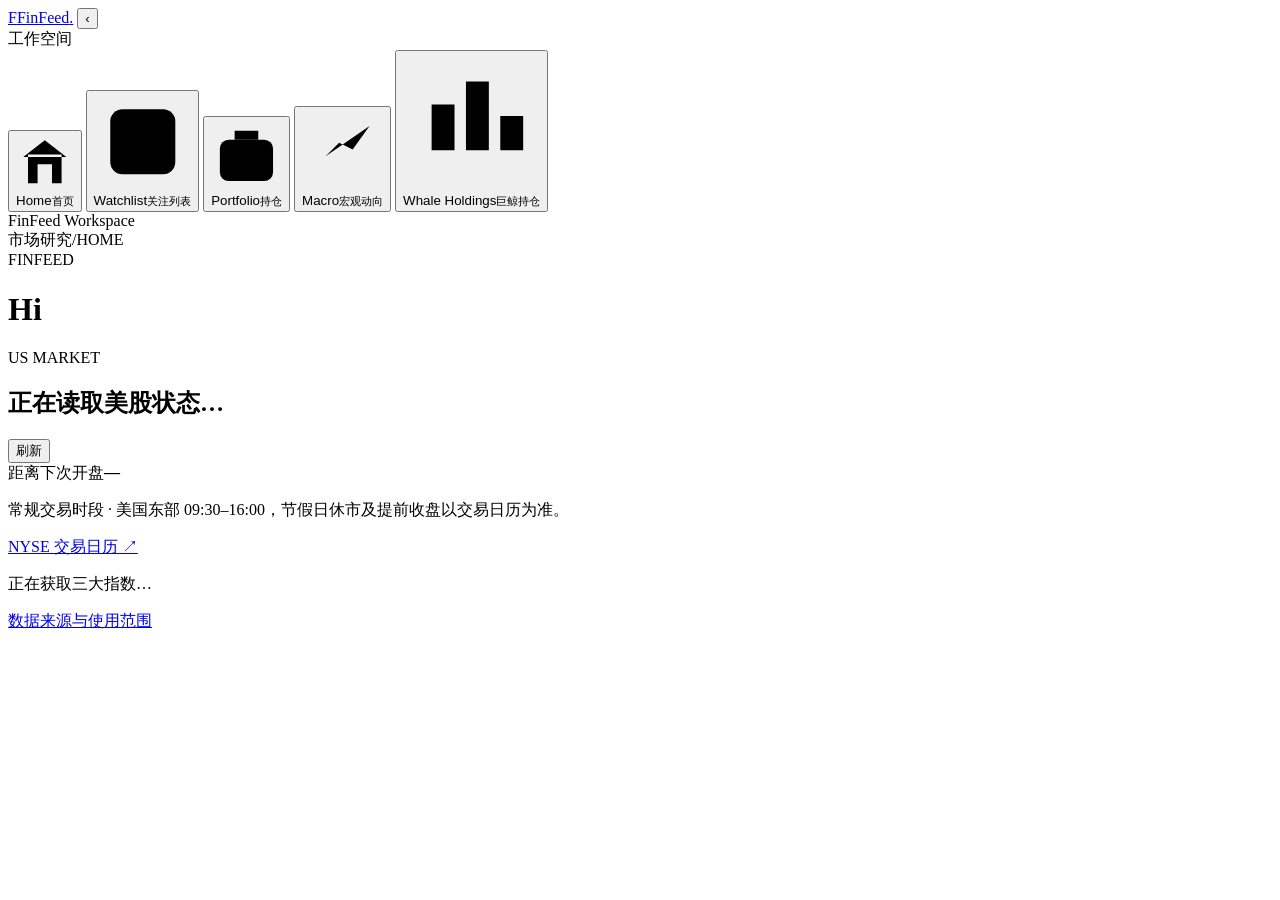
==== dashboard/public/index.html @ fd3ddf66 "Polish whale mode and search transitions and neutralize initial focus" ====
<!doctype html>
<html lang="zh-CN">
<head>
  <meta charset="utf-8"><meta name="viewport" content="width=device-width,initial-scale=1">
  <meta name="description" content="FinFeed 私人关注列表与持仓：行情、季度财务、成本、市值和未实现盈亏。">
  <title>FinFeed · 市场研究</title>
  <link rel="icon" type="image/svg+xml" href="data:image/svg+xml,%3Csvg xmlns='http://www.w3.org/2000/svg' viewBox='0 0 32 32'%3E%3Crect width='32' height='32' rx='7' fill='%23f47729'/%3E%3Cpath d='M8 24V8h17M8 15h13' stroke='%23ffffff' stroke-width='4' fill='none'/%3E%3C/svg%3E">
  <link rel="stylesheet" href="/style.css"><script src="/motion.js" defer></script><script src="/auth-client.js" defer></script><script src="/cache.js" defer></script><script src="/positions.js" defer></script><script src="/macro.js" defer></script><script src="/home.js" defer></script><script src="/whale-analysis.js" defer></script><script src="/whales.js" defer></script><script src="/dropdowns.js" defer></script><script src="/app.js" defer></script>
</head>
<body class="dashboard-page">
  <aside class="sidebar">
    <a class="brand" href="/" aria-label="FinFeed 首页"><span class="brand-icon">F</span><span class="brand-name">FinFeed<span class="brand-dot">.</span></span></a>
    <button id="sidebar-toggle" aria-label="折叠侧栏" aria-expanded="true">‹</button>
    <div id="sidebar-resize" role="separator" aria-label="调整侧栏宽度" aria-orientation="vertical" aria-valuemin="154" aria-valuemax="320" aria-valuenow="184" tabindex="0"></div>
    <div class="nav-caption">工作空间</div>
    <nav class="surface-tabs" aria-label="研究视图">
      <button aria-label="Home 首页" data-surface="home" aria-pressed="true"><svg viewBox="0 0 24 24" aria-hidden="true"><path d="M3 10l9-7 9 7M5 9v12h14V9M9 21v-8h6v8"/></svg><span>Home<small>首页</small></span></button>
      <button aria-label="Watchlist 关注列表" data-surface="watchlist" aria-pressed="false"><svg viewBox="0 0 24 24" aria-hidden="true"><rect x="4" y="4" width="16" height="16" rx="3"/><path d="M8 9h8M8 13h8M8 17h4"/></svg><span>Watchlist<small>关注列表</small></span></button>
      <button aria-label="Portfolio 持仓" data-surface="portfolio" aria-pressed="false"><svg viewBox="0 0 24 24" aria-hidden="true"><rect x="3" y="7" width="18" height="14" rx="3"/><path d="M8 7V4h8v3M3 12h18M10 12v3h4v-3"/></svg><span>Portfolio<small>持仓</small></span></button>
      <button aria-label="Macro 宏观动向" data-surface="macro" aria-pressed="false"><svg viewBox="0 0 24 24" aria-hidden="true"><path d="M4 19V5M4 19h16M7 14l4-4 4 2 5-7"/></svg><span>Macro<small>宏观动向</small></span></button>
      <button aria-label="Whale Holdings 巨鲸持仓" data-surface="whales" aria-pressed="false"><svg viewBox="0 0 24 24" aria-hidden="true"><path d="M3 17h18M5 17V9h4v8M11 17V5h4v12M17 17v-6h4v6"/></svg><span>Whale Holdings<small>巨鲸持仓</small></span></button>
    </nav>
    <div class="sidebar-bottom"><span class="workspace-mark" aria-hidden="true"></span><span>FinFeed Workspace</span></div>
  </aside>
  <main class="workspace">
    <header class="workspace-topbar"><span class="workspace-label">市场研究<span class="topbar-slash">/</span><span id="page-eyebrow">HOME</span></span><button id="account-button" class="secondary" hidden>我的账户</button></header>
    <div class="workspace-content">
    <p id="startup-status" class="macro-note" role="status" hidden></p>
    <div class="title-row"><div><div class="section-kicker">FINFEED</div><h1 id="page-title">Hi</h1></div><div id="whale-category-control" class="whale-category-control" hidden><label class="sr-only" for="whale-category-select">机构分类</label><select id="whale-category-select" aria-label="机构分类"><option value="all">全部机构（16）</option><option value="quality">长期价值投资（7）</option><option value="tech">科技与成长投资（9）</option></select></div><div class="title-actions" hidden><button id="method-button" class="secondary">指标口径</button><button id="refresh" class="primary">刷新数据</button></div></div>
    <div class="account-browser" hidden><label for="view-account">查看账户</label><select id="view-account" aria-label="查看账户"></select></div>
    <section id="home-surface" aria-label="首页">
      <article class="home-market-card"><div class="macro-card-heading"><div><span class="eyebrow">US MARKET</span><h2 id="home-market-status">正在读取美股状态…</h2></div><button id="home-refresh" class="secondary">刷新</button></div><span id="home-countdown-label" class="home-countdown-label">距离下次开盘</span><strong id="home-countdown" class="home-countdown">—</strong><p id="home-session-time" class="macro-note"></p><p class="macro-note">常规交易时段 · 美国东部 09:30–16:00，节假日休市及提前收盘以交易日历为准。</p><a class="home-source" href="https://www.nyse.com/trade/hours-calendars" target="_blank" rel="noreferrer">NYSE 交易日历 ↗</a></article>
      <div id="home-indices" class="home-indices" aria-live="polite"><p class="macro-note">正在获取三大指数…</p></div><p id="home-update-status" class="macro-retrieved"></p>
    </section>
    <section id="watchlist-surface" hidden aria-label="关注列表视图">
    <div class="control-row"><form id="add-form"><label class="sr-only" for="ticker-input">添加 ticker</label><input id="ticker-input" autocomplete="off" spellcheck="false" placeholder="添加 Ticker，如 AAPL / VOO" maxlength="150"><button type="submit" class="secondary">添加</button></form><span id="count" class="count"></span></div>
    <div class="order-toolbar"><button id="order-button" class="secondary">手动排序</button><div class="views" aria-label="指标视图"><button data-view="all" aria-pressed="true">全部指标</button><button data-view="market" aria-pressed="false">行情与估值</button><button data-view="financial" aria-pressed="false">季度财务</button></div></div>
    <span id="load-status" hidden></span>
    <div id="feedback" role="alert" hidden></div>
    <div class="table-shell" tabindex="0" aria-label="关注列表指标表，可横向滚动"><table id="watchlist"><thead id="table-head"></thead><tbody id="table-body"></tbody></table></div>

    </section>
    <section id="portfolio-surface" hidden aria-label="持仓视图">
      <div class="holdings-toolbar"><span id="holdings-count" class="count">0 项持仓</span><button id="add-position" class="primary">添加持仓</button></div>
      <div id="holdings-summary" class="holdings-summary"></div>
      <div class="data-strip"><span id="holdings-status" role="status" aria-live="polite"></span><span>每 60 秒更新行情 · 持仓记录存私人数据库</span></div>
      <div class="table-shell holdings-table" tabindex="0" aria-label="持仓表，可横向滚动"><table><thead><tr><th class="sticky">Ticker / Name</th><th>数量</th><th>平均成本</th><th>成本总额</th><th>最近价</th><th>市值</th><th>未实现盈亏</th><th>收益率</th><th>同币种仓位占比</th><th>报价日期</th><th>操作</th></tr></thead><tbody id="holdings-body"></tbody></table></div>
      <div class="table-footer"><span>收益率 = 未实现盈亏 ÷ 成本；平均成本可直接填券商显示的数值。</span><span>仅计算持仓价格盈亏，不含现金、已实现盈亏、股息和汇率收益。</span></div>
    </section>
    <section id="macro-surface" hidden aria-label="宏观动向视图">
      <div class="macro-toolbar"><p>美国宏观经济 · 发布数据与市场走势</p><button id="macro-refresh" class="secondary">刷新</button></div>
      <div id="macro-grid" class="macro-grid" aria-live="polite"></div>
      <article id="macro-fed" class="macro-card macro-fed" aria-live="polite"></article>
      <p class="macro-footnote">时间同时显示北京时间与美国东部时间；官方发布日程可能调整。</p>
    </section>
    <section id="whales-surface" hidden aria-label="巨鲸持仓视图">
      <div class="whales-intro"><p>机构观察 · 公开披露</p><span class="count">16 家机构</span><button id="whales-refresh" class="secondary">检查更新</button></div>
      <div id="whales-list">
        <div class="whale-analysis-tabs" role="group" aria-label="机构持仓分析方式"><button class="secondary" data-whale-mode="funds" aria-pressed="true">机构列表</button><button class="secondary" data-whale-mode="stock" aria-pressed="false">股票分析</button></div>
        <section id="whale-stock-analysis" hidden aria-labelledby="whale-stock-title">
          <h2 id="whale-stock-title">股票 · 机构持仓动向</h2>
          <label for="whale-stock-search">查找证券</label><input id="whale-stock-search" type="search" autocomplete="off" placeholder="公司名或 CUSIP，如 NVIDIA" aria-controls="whale-stock-results">
          <p id="whale-stock-ranking" class="whale-status" hidden></p>
          <div id="whale-stock-results" class="whale-stock-results"></div>
          <div id="whale-stock-content"></div>
        </section>
        <div class="whales-groups">
        <section class="whale-group" aria-labelledby="whale-group-quality">
          <div class="whale-group-heading"><h2 id="whale-group-quality">长期价值投资</h2><span>7 家机构</span></div>
          <div class="whales-grid">
            <article class="whale-card" id="whale-berkshire"><span class="eyebrow">BERKSHIRE HATHAWAY</span><h2>伯克希尔</h2><p class="whale-person">Warren Buffett · 巴菲特长期投资理念</p><span class="macro-badge">长期价值</span><p class="whale-description">关注企业竞争优势、长期盈利与资本配置。</p><div class="macro-sources"><a href="https://www.sec.gov/edgar/browse/?CIK=1067983&amp;owner=exclude&amp;type=13F" target="_blank" rel="noreferrer">SEC 持仓披露 ↗</a><a href="https://www.berkshirehathaway.com/reports.html" target="_blank" rel="noreferrer">官方报告 ↗</a></div><p class="whale-status" id="whale-summary-berkshire">正在检查 SEC 披露…</p><button class="secondary whale-enter" data-whale="berkshire">查看持仓与季度变化 →</button></article>
            <article class="whale-card" id="whale-pershing"><span class="eyebrow">PERSHING SQUARE</span><h2>潘兴广场</h2><p class="whale-person">Bill Ackman · 比尔·阿克曼</p><span class="macro-badge">集中持仓</span><p class="whale-description">深入研究少数核心企业，关注现金流与长期价值。</p><div class="macro-sources"><a href="https://pershingsquareholdings.com/portfolio/" target="_blank" rel="noreferrer">官方组合 ↗</a><a href="https://pershingsquareholdings.com/company-reports/letters-to-shareholders/" target="_blank" rel="noreferrer">投资者报告 ↗</a></div><p class="whale-status" id="whale-summary-pershing">正在检查 SEC 披露…</p><button class="secondary whale-enter" data-whale="pershing">查看持仓与季度变化 →</button></article>
            <article class="whale-card" id="whale-dorsey"><span class="eyebrow">DORSEY ASSET MANAGEMENT</span><h2>多西资产管理</h2><p class="whale-person">Pat Dorsey · 帕特·多西</p><span class="macro-badge">护城河与长期成长</span><p class="whale-description">关注具备竞争优势、再投资空间与优秀资本配置能力的企业。</p><div class="macro-sources"><a href="https://www.sec.gov/edgar/browse/?CIK=1671657&amp;owner=exclude&amp;type=13F" target="_blank" rel="noreferrer">SEC 持仓披露 ↗</a><a href="https://dorseyasset.com/" target="_blank" rel="noreferrer">机构官网 ↗</a></div><p class="whale-status" id="whale-summary-dorsey">正在检查 SEC 披露…</p><button class="secondary whale-enter" data-whale="dorsey">查看持仓与季度变化 →</button></article>
            <article class="whale-card" id="whale-altarock"><span class="eyebrow">ALTAROCK PARTNERS</span><h2>阿尔塔洛克资本</h2><p class="whale-person">Mark Massey · 马克·马西</p><span class="macro-badge">集中持仓与长期复利</span><p class="whale-description">关注持续竞争优势、长期增长与合理估值，集中持有核心企业。</p><div class="macro-sources"><a href="https://www.sec.gov/edgar/browse/?CIK=1631014&amp;owner=exclude&amp;type=13F" target="_blank" rel="noreferrer">SEC 持仓披露 ↗</a><a href="https://www.altarockpartners.com/" target="_blank" rel="noreferrer">机构官网 ↗</a></div><p class="whale-status" id="whale-summary-altarock">正在检查 SEC 披露…</p><button class="secondary whale-enter" data-whale="altarock">查看持仓与季度变化 →</button></article>
            <article class="whale-card" id="whale-broadrun"><span class="eyebrow">BROAD RUN INVESTMENT MANAGEMENT</span><h2>布罗德朗投资管理</h2><p class="whale-person">Brian Macauley 等投资团队</p><span class="macro-badge">优质企业与长期成长</span><p class="whale-description">关注长期增长前景被低估的优质企业；此处为机构整体 13F 披露。</p><div class="macro-sources"><a href="https://www.sec.gov/edgar/browse/?CIK=1568621&amp;owner=exclude&amp;type=13F" target="_blank" rel="noreferrer">SEC 持仓披露 ↗</a><a href="https://broadrunllc.com/" target="_blank" rel="noreferrer">机构官网 ↗</a></div><p class="whale-status" id="whale-summary-broadrun">正在检查 SEC 披露…</p><button class="secondary whale-enter" data-whale="broadrun">查看持仓与季度变化 →</button></article>
            <article class="whale-card" id="whale-tiger"><span class="eyebrow">TIGER GLOBAL</span><h2>老虎环球基金</h2><p class="whale-person">Chase Coleman · 蔡斯·科尔曼</p><span class="macro-badge">全球成长</span><p class="whale-description">关注全球成长企业；13F 不展示其空头和完整对冲策略。</p><div class="macro-sources"><a href="https://www.sec.gov/edgar/browse/?CIK=1167483&amp;owner=exclude&amp;type=13F" target="_blank" rel="noreferrer">SEC 持仓披露 ↗</a><a href="https://www.tigerglobal.com/" target="_blank" rel="noreferrer">机构官网 ↗</a></div><p class="whale-status" id="whale-summary-tiger">正在检查 SEC 披露…</p><button class="secondary whale-enter" data-whale="tiger">查看持仓与季度变化 →</button></article>
            <article class="whale-card" id="whale-appaloosa"><span class="eyebrow">APPALOOSA</span><h2>阿帕卢萨管理</h2><p class="whale-person">David Tepper · 大卫·泰珀</p><span class="macro-badge">逆向与困境投资</span><p class="whale-description">关注悲观定价中的机会，以及持续加仓和减仓的方向。</p><div class="macro-sources"><a href="https://www.sec.gov/edgar/browse/?CIK=1656456&amp;owner=exclude&amp;type=13F" target="_blank" rel="noreferrer">SEC 持仓披露 ↗</a></div><p class="whale-status" id="whale-summary-appaloosa">正在检查 SEC 披露…</p><button class="secondary whale-enter" data-whale="appaloosa">查看持仓与季度变化 →</button></article>
          </div>
        </section>
        <section class="whale-group" aria-labelledby="whale-group-tech">
          <div class="whale-group-heading"><h2 id="whale-group-tech">科技与成长投资</h2><span>9 家机构</span></div>
          <div class="whales-grid">
            <article class="whale-card" id="whale-ark"><span class="eyebrow">ARK INVEST</span><h2>方舟投资</h2><p class="whale-person">Cathie Wood · 凯茜·伍德</p><span class="macro-badge">创新与成长</span><p class="whale-description">关注主动管理 ETF 的创新主题配置与每日持仓变化。</p><div class="macro-sources"><a href="https://www.ark-funds.com/funds/arkk" target="_blank" rel="noreferrer">官方基金与持仓 ↗</a><a href="https://www.ark-funds.com/ark-trade-notifications" target="_blank" rel="noreferrer">官方交易通知 ↗</a></div><p class="whale-status" id="whale-summary-ark">正在检查 SEC 披露…</p><button class="secondary whale-enter" data-whale="ark">查看持仓与季度变化 →</button></article>
            <article class="whale-card" id="whale-coatue"><span class="eyebrow">COATUE</span><h2>蔻图资本</h2><p class="whale-person">Philippe Laffont · 菲利普·拉丰</p><span class="macro-badge">科技与创新</span><p class="whale-description">关注科技产业变化及上市成长企业的季度配置。</p><div class="macro-sources"><a href="https://www.sec.gov/edgar/browse/?CIK=1135730&amp;owner=exclude&amp;type=13F" target="_blank" rel="noreferrer">SEC 持仓披露 ↗</a><a href="https://www.coatue.com/" target="_blank" rel="noreferrer">机构官网 ↗</a></div><p class="whale-status" id="whale-summary-coatue">正在检查 SEC 披露…</p><button class="secondary whale-enter" data-whale="coatue">查看持仓与季度变化 →</button></article>
            <article class="whale-card" id="whale-altimeter"><span class="eyebrow">ALTIMETER CAPITAL</span><h2>阿尔蒂米特资本</h2><p class="whale-person">Brad Gerstner · 布拉德·格斯特纳</p><span class="macro-badge">科技成长</span><p class="whale-description">关注科技成长企业，以及公开观点与实际持仓变化。</p><div class="macro-sources"><a href="https://www.sec.gov/edgar/browse/?CIK=1541617&amp;owner=exclude&amp;type=13F" target="_blank" rel="noreferrer">SEC 持仓披露 ↗</a><a href="https://www.altimeter.com/" target="_blank" rel="noreferrer">机构官网 ↗</a></div><p class="whale-status" id="whale-summary-altimeter">正在检查 SEC 披露…</p><button class="secondary whale-enter" data-whale="altimeter">查看持仓与季度变化 →</button></article>
            <article class="whale-card" id="whale-polar"><span class="eyebrow">POLAR CAPITAL</span><h2>北极星资本</h2><p class="whale-person">专业投资团队 · 科技策略由 Ben Rogoff 等管理</p><span class="macro-badge">专业团队与科技成长</span><p class="whale-description">关注半导体与 AI 基础设施等领域；此处为机构整体 13F 披露。</p><div class="macro-sources"><a href="https://www.sec.gov/edgar/browse/?CIK=1837309&amp;owner=exclude&amp;type=13F" target="_blank" rel="noreferrer">SEC 持仓披露 ↗</a><a href="https://www.polarcapital.co.uk/" target="_blank" rel="noreferrer">机构官网 ↗</a></div><p class="whale-status" id="whale-summary-polar">正在检查 SEC 披露…</p><button class="secondary whale-enter" data-whale="polar">查看持仓与季度变化 →</button></article>
            <article class="whale-card" id="whale-alkeon"><span class="eyebrow">ALKEON CAPITAL</span><h2>阿尔基昂资本</h2><p class="whale-person">Takis Sparaggis · 塔基斯·斯帕拉吉斯</p><span class="macro-badge">科技成长与对冲</span><p class="whale-description">关注成长股配置；股票与 Put / Call 期权分别展示，13F 不包含完整对冲组合。</p><div class="macro-sources"><a href="https://www.sec.gov/edgar/browse/?CIK=1230239&amp;owner=exclude&amp;type=13F" target="_blank" rel="noreferrer">SEC 持仓披露 ↗</a><a href="https://www.alkeoncapital.com/" target="_blank" rel="noreferrer">机构官网 ↗</a></div><p class="whale-status" id="whale-summary-alkeon">正在检查 SEC 披露…</p><button class="secondary whale-enter" data-whale="alkeon">查看持仓与季度变化 →</button></article>
            <article class="whale-card" id="whale-lightstreet"><span class="eyebrow">LIGHT STREET CAPITAL</span><h2>光街资本</h2><p class="whale-person">Glen Kacher · 格伦·卡彻</p><span class="macro-badge">科技成长</span><p class="whale-description">关注全球科技企业、半导体与软件成长；此处为机构整体 13F 披露。</p><div class="macro-sources"><a href="https://www.sec.gov/edgar/browse/?CIK=1569049&amp;owner=exclude&amp;type=13F" target="_blank" rel="noreferrer">SEC 持仓披露 ↗</a><a href="https://www.lightstreet.com/" target="_blank" rel="noreferrer">机构官网 ↗</a></div><p class="whale-status" id="whale-summary-lightstreet">正在检查 SEC 披露…</p><button class="secondary whale-enter" data-whale="lightstreet">查看持仓与季度变化 →</button></article>
            <article class="whale-card" id="whale-westfield"><span class="eyebrow">WESTFIELD CAPITAL</span><h2>韦斯特菲尔德资本</h2><p class="whale-person">Will Muggia · 威尔·穆贾</p><span class="macro-badge">合理估值的成长投资</span><p class="whale-description">关注盈利增长、估值与基本面改善；此处为机构整体 13F 披露。</p><div class="macro-sources"><a href="https://www.sec.gov/edgar/browse/?CIK=1177719&amp;owner=exclude&amp;type=13F" target="_blank" rel="noreferrer">SEC 持仓披露 ↗</a><a href="https://www.westfieldcapital.com/" target="_blank" rel="noreferrer">机构官网 ↗</a></div><p class="whale-status" id="whale-summary-westfield">正在检查 SEC 披露…</p><button class="secondary whale-enter" data-whale="westfield">查看持仓与季度变化 →</button></article>
            <article class="whale-card" id="whale-hmi"><span class="eyebrow">HMI CAPITAL</span><h2>HMI 资本</h2><p class="whale-person">投资团队 · 长期集中投资</p><span class="macro-badge">长期成长与自由现金流</span><p class="whale-description">关注软件科技、金融与消费服务，重视企业长期增长及自由现金流。</p><div class="macro-sources"><a href="https://www.sec.gov/edgar/browse/?CIK=1469026&amp;owner=exclude&amp;type=13F" target="_blank" rel="noreferrer">SEC 持仓披露 ↗</a><a href="https://www.hmicapital.com/" target="_blank" rel="noreferrer">机构官网 ↗</a></div><p class="whale-status" id="whale-summary-hmi">正在检查 SEC 披露…</p><button class="secondary whale-enter" data-whale="hmi">查看持仓与季度变化 →</button></article>
            <article class="whale-card" id="whale-atika"><span class="eyebrow">ATIKA CAPITAL</span><h2>阿提卡资本</h2><p class="whale-person">Brad Farber · 布拉德·法伯</p><span class="macro-badge">科技与医疗多空策略</span><p class="whale-description">关注科技、医疗及消费；股票与期权分别展示，13F 不包含空头及完整对冲组合。</p><div class="macro-sources"><a href="https://www.sec.gov/edgar/browse/?CIK=1599731&amp;owner=exclude&amp;type=13F" target="_blank" rel="noreferrer">SEC 持仓披露 ↗</a><a href="https://www.atikacapital.com/" target="_blank" rel="noreferrer">机构官网 ↗</a></div><p class="whale-status" id="whale-summary-atika">正在检查 SEC 披露…</p><button class="secondary whale-enter" data-whale="atika">查看持仓与季度变化 →</button></article>
          </div>
        </section>
        </div>
      </div>
      <section id="whale-detail" hidden aria-label="机构持仓详情">
        <button id="whale-back" class="secondary">← 返回机构列表</button>
        <h2 id="whale-detail-title" tabindex="-1"></h2>
        <div id="whale-detail-summary" class="whale-status" aria-live="polite"></div>
        <div class="whale-tabs" role="group" aria-label="持仓季度">
          <button class="secondary" data-whale-tab="latest" aria-pressed="true">最新季度持仓</button>
          <button class="secondary" data-whale-tab="previous" aria-pressed="false">上季度持仓</button>
          <button class="secondary" data-whale-tab="changes" aria-pressed="false">季度持仓变化</button>
        </div>
        <div id="whale-detail-content" aria-live="polite"></div>
        <p class="macro-footnote">持仓变化按证券数量计算，拆股、证券转换和申报范围调整也可能造成数量变化，不能直接等同实际买卖。13F 不披露平均买入成本。</p>
      </section>
      <p class="macro-footnote">机构季度持仓来自 SEC EDGAR 13F。ARK 此处展示管理机构的 13F 合计，并非单只 ETF 的每日持仓。13F 为季度末持仓快照，通常在季末后 45 天内披露，不代表实时完整组合或真实买入成本；ARK 主动管理 ETF 持仓按交易日披露。</p>
    </section>
    <div class="source-footer"><a href="https://ranaroussi.github.io/yfinance/" target="_blank" rel="noreferrer">数据来源与使用范围</a></div>
    </div>
  </main>
  <dialog id="position-dialog" aria-labelledby="position-title"><div class="dialog-top"><div><div class="eyebrow">POSITION RECORD</div><h2 id="position-title">添加持仓</h2></div><button class="icon-button" data-close aria-label="关闭持仓编辑">×</button></div><form id="position-form" class="position-form"><label>Ticker<input id="position-ticker" autocomplete="off" spellcheck="false" placeholder="如 NVDA" maxlength="20" required></label><label>持仓数量<input id="position-quantity" type="number" min="0" step="any" placeholder="可填写小数" required></label><label>每股 / 每单位平均成本<input id="position-cost" type="number" min="0" step="any" placeholder="按券商成本口径填写" required></label><label>成本币种<input id="position-currency" list="currency-codes" maxlength="3" value="USD" autocomplete="off" required></label><datalist id="currency-codes"><option value="USD"><option value="HKD"><option value="EUR"><option value="GBP"><option value="JPY"><option value="KRW"><option value="CAD"><option value="AUD"><option value="CHF"><option value="CNY"></datalist><p class="position-help">数量和成本保存在私人数据库。成本币种须与报价一致才能计算盈亏；不会自动换汇。买卖后可在此更新剩余数量和平均成本。</p><p id="position-error" role="alert" hidden></p><div class="position-form-actions"><button type="button" class="secondary" data-close>取消</button><button type="submit" class="primary">保存持仓</button></div></form></dialog>
  <dialog id="order-dialog" aria-labelledby="order-title"><div class="dialog-top"><div><div class="eyebrow">WATCHLIST ORDER</div><h2 id="order-title" tabindex="-1" autofocus>排列 Ticker</h2></div><button class="icon-button" data-close aria-label="关闭手动排序">×</button></div><p class="order-help">拖动标的，或用“上移 / 下移”调整顺序。顺序自动保存在私人数据库，刷新数据后保留。</p><ol id="order-list"></ol><p id="order-status" class="sr-only" role="status" aria-live="polite"></p><div class="order-footer"><button class="primary" data-close>完成</button></div></dialog>
  <dialog id="detail-dialog" aria-labelledby="detail-title"><div class="dialog-top"><div><div class="eyebrow">DATA RECORD</div><h2 id="detail-title" tabindex="-1" autofocus></h2></div><button class="icon-button" data-close aria-label="关闭详情">×</button></div><div id="detail-content"></div></dialog>
  <dialog id="method-dialog"><div class="dialog-top"><div><div class="eyebrow">METHODOLOGY</div><h2>指标口径</h2></div><button class="icon-button" data-close aria-label="关闭指标说明">×</button></div><div class="method-content">
    <p>“本季度 / Q0”指最近已披露财季；“上季度 / Q−1”指紧接着的上一财季。各公司的财年可能不同，详情中提供财季结束日期。Forward EPS 对应紧接最近披露季度的下一财季，详情提供预测期末日期。</p>
    <dl><dt>Market Cap / Last Price / 52W High / Low</dt><dd>Yahoo 的公司市值、常规交易时段最近价和 52 周高低点。ETF 不用资产规模替代市值；盘后价格不混入 Last Price。</dd>
    <dt>Diluted EPS</dt><dd>Yahoo 季度利润表的 DilutedEPS，通常是 GAAP 稀释 EPS。预测 EPS 为分析师平均预期，可能采用调整后口径，不直接与实际值作 beat/miss 比较。</dd>
    <dt>P/E / Forward P/E · 季度年化</dt><dd>P/E = 最近价格 ÷（最近已披露单季 GAAP 稀释 EPS × 4）；Forward P/E = 最近价格 ÷（紧接着的下一财季分析师 EPS 均值 × 4）。预测优先使用 Yahoo（通过 yfinance），缺失或财季不匹配时使用 Alpha Vantage；不跳过缺失季度，不自动换汇。EPS ≤ 0 时不适用。乘以 4 是简单年化，季节性会影响结果；不能视为全年盈利预测，实际和预测 EPS 也可能采用不同盈利口径。股价每分钟刷新，EPS 每日缓存。</dd>
    <dt>10 日均量与量比</dt><dd>比较日以前的 10 个完整交易日成交股数均值。量比 = 比较日完整成交量 ÷ 此前均量。盘中不把累计成交量与完整日均量比较；非交易日使用最近交易日并注明日期。日线设置 auto_adjust=False，不做股息总回报复权；拆股调整遵循 Yahoo。</dd>
    <dt>Revenue / Total Debt / Free Cash Flow</dt><dd>营收和 FCF 使用单季数；债务使用财季末存量。Total Debt 使用供应商字段，跨公司的租赁负债口径可能不同。FCF = 单季经营现金流 − 单季资本支出（支出取正数），为计算的非 GAAP 指标。</dd>
    <dt>增长率 Q0 / Q−1</dt><dd>季度同比（YoY）使用 Q0 ÷ 去年同财季 − 1，比较期须相隔 350–380 天，以兼容 52/53 周财年。季度环比（QoQ）使用：Q0 ÷ Q−1 − 1，以及 Q−1 ÷ Q−2 − 1。营收和 FCF 比较单季金额，债务比较财季末存量。比较基期为零、负值或缺失时显示原因；财季间隔必须在 65–120 天之间，避免跳过缺失财季计算。</dd><dt>持仓成本与未实现盈亏</dt><dd>成本总额 = 数量 × 平均成本；市值 = 数量 × 最近价；未实现盈亏 = 市值 − 成本总额；收益率 = 未实现盈亏 ÷ 成本总额。按币种分别汇总，不自动换汇；缺少有效报价的持仓不计入市值和盈亏，收益率仅以已估值持仓的成本为分母。仓位占比使用同币种已估值市值。</dd></dl>
    <p>行情每 60 秒刷新；估值用当次价格和每日缓存的 EPS 重新计算。季度财务与盈利预测按北京时间每日 00:00 切换更新日，在页面打开后的下一次刷新时获取；页面关闭期间不主动请求。缓存保存在私人数据库；详情分别显示行情和财务检索时间。免费源不保证实时或完整，SEC 原始报告入口用于核对。当前网络测试 SEC 接口返回 403，因此第一版财务来源明确显示为 Yahoo 聚合值。</p>
  </div></dialog>
  <dialog id="account-dialog" aria-labelledby="account-title"><div class="dialog-heading"><h2 id="account-title" tabindex="-1" autofocus>我的账户</h2><button id="account-close" class="secondary" aria-label="关闭账户窗口">关闭</button></div>
    <p>我的账户名称：<strong id="profile-name"></strong></p>
    <section id="domain-passkey" hidden><h3>新网址 Passkey</h3><p>为此网址保存 Passkey，绑定到当前账户，保留你的关注列表与持仓。</p><button id="bind-domain-passkey" class="primary">绑定此网址 Passkey</button><a id="passkey-reauth" href="/login?manual=1" hidden>重新验证账户</a></section>
    <section id="invite-controls" hidden><h3>邀请朋友</h3><button id="create-invite" class="secondary">生成邀请码</button><p id="invite-result" hidden></p><p>邀请码限用一次，7 天后过期。请复制后发送给受邀人。</p></section>
    <section id="admin-controls" hidden><hr><h3>用户</h3><span id="users-loading" class="loading-indicator" role="status" hidden>正在加载用户…</span><div id="admin-accounts"></div></section>
    <hr><h3>关注列表与持仓</h3><p>关注列表顺序、数量和平均成本保存在私人数据库，可导出备份或导入记录文件。</p>
    <button id="export-state" class="secondary">导出记录</button><button id="choose-import" class="secondary">选择导入文件</button>
    <input id="import-state" type="file" accept="application/json,.json" hidden>
    <div id="import-preview" hidden><p id="import-summary"></p><button id="confirm-import" class="primary">确认替换云端记录</button></div>
    <p id="account-error" class="feedback" role="status" hidden></p><hr><button id="logout" class="secondary">退出登录</button>
  </dialog>
</body></html>
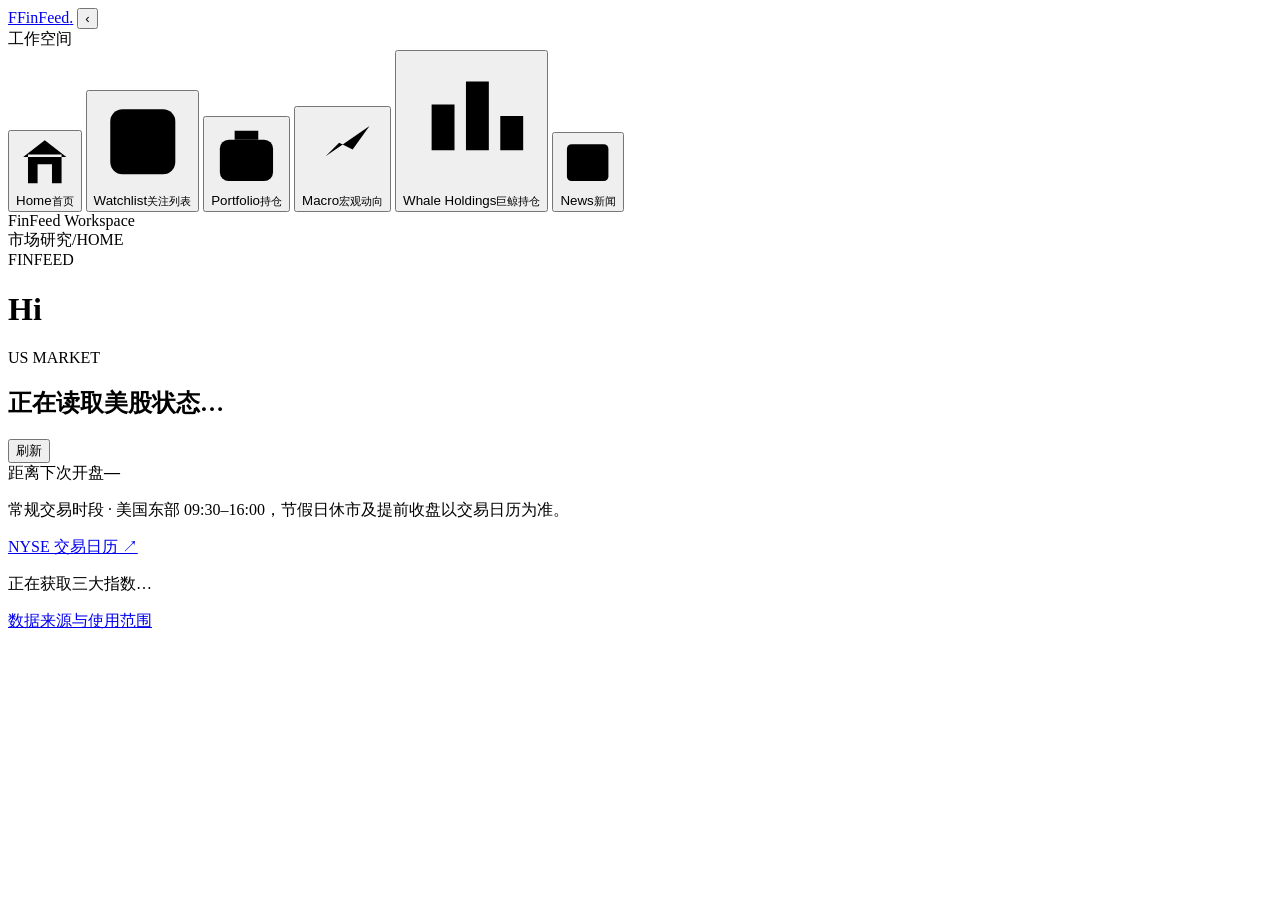
==== commit ba9ecff1: "Add own-watchlist news view with concurrent press and SEC feeds" ====
--- a/dashboard/public/index.html
+++ b/dashboard/public/index.html
@@ -5,7 +5,7 @@
   <meta name="description" content="FinFeed 私人关注列表与持仓：行情、季度财务、成本、市值和未实现盈亏。">
   <title>FinFeed · 市场研究</title>
   <link rel="icon" type="image/svg+xml" href="data:image/svg+xml,%3Csvg xmlns='http://www.w3.org/2000/svg' viewBox='0 0 32 32'%3E%3Crect width='32' height='32' rx='7' fill='%23f47729'/%3E%3Cpath d='M8 24V8h17M8 15h13' stroke='%23ffffff' stroke-width='4' fill='none'/%3E%3C/svg%3E">
-  <link rel="stylesheet" href="/style.css"><script src="/motion.js" defer></script><script src="/auth-client.js" defer></script><script src="/cache.js" defer></script><script src="/positions.js" defer></script><script src="/macro.js" defer></script><script src="/home.js" defer></script><script src="/whale-analysis.js" defer></script><script src="/whales.js" defer></script><script src="/dropdowns.js" defer></script><script src="/app.js" defer></script>
+  <link rel="stylesheet" href="/style.css"><script src="/motion.js" defer></script><script src="/auth-client.js" defer></script><script src="/cache.js" defer></script><script src="/positions.js" defer></script><script src="/macro.js" defer></script><script src="/home.js" defer></script><script src="/whale-analysis.js" defer></script><script src="/whales.js" defer></script><script src="/dropdowns.js" defer></script><script src="/ticker-search.js" defer></script><script src="/news.js" defer></script><script src="/app.js" defer></script>
 </head>
 <body class="dashboard-page">
   <aside class="sidebar">
@@ -19,6 +19,7 @@
       <button aria-label="Portfolio 持仓" data-surface="portfolio" aria-pressed="false"><svg viewBox="0 0 24 24" aria-hidden="true"><rect x="3" y="7" width="18" height="14" rx="3"/><path d="M8 7V4h8v3M3 12h18M10 12v3h4v-3"/></svg><span>Portfolio<small>持仓</small></span></button>
       <button aria-label="Macro 宏观动向" data-surface="macro" aria-pressed="false"><svg viewBox="0 0 24 24" aria-hidden="true"><path d="M4 19V5M4 19h16M7 14l4-4 4 2 5-7"/></svg><span>Macro<small>宏观动向</small></span></button>
       <button aria-label="Whale Holdings 巨鲸持仓" data-surface="whales" aria-pressed="false"><svg viewBox="0 0 24 24" aria-hidden="true"><path d="M3 17h18M5 17V9h4v8M11 17V5h4v12M17 17v-6h4v6"/></svg><span>Whale Holdings<small>巨鲸持仓</small></span></button>
+      <button aria-label="News 新闻" data-surface="news" aria-pressed="false"><svg viewBox="0 0 24 24" aria-hidden="true"><rect x="3" y="4" width="18" height="16" rx="2"/><path d="M7 8h10M7 12h4M7 16h10M14 12h3"/></svg><span>News<small>新闻</small></span></button>
     </nav>
     <div class="sidebar-bottom"><span class="workspace-mark" aria-hidden="true"></span><span>FinFeed Workspace</span></div>
   </aside>
@@ -33,7 +34,7 @@
       <div id="home-indices" class="home-indices" aria-live="polite"><p class="macro-note">正在获取三大指数…</p></div><p id="home-update-status" class="macro-retrieved"></p>
     </section>
     <section id="watchlist-surface" hidden aria-label="关注列表视图">
-    <div class="control-row"><form id="add-form"><label class="sr-only" for="ticker-input">添加 ticker</label><input id="ticker-input" autocomplete="off" spellcheck="false" placeholder="添加 Ticker，如 AAPL / VOO" maxlength="150"><button type="submit" class="secondary">添加</button></form><span id="count" class="count"></span></div>
+    <div class="control-row"><form id="add-form"><label class="sr-only" for="ticker-input">添加 ticker</label><div class="ticker-search"><input role="combobox" aria-autocomplete="list" aria-controls="ticker-suggestions" aria-expanded="false" id="ticker-input" autocomplete="off" spellcheck="false" placeholder="添加 Ticker，如 AAPL / VOO" maxlength="150"><div id="ticker-suggestions" class="ticker-suggestions" role="listbox" aria-label="证券待选项" hidden></div></div><button type="submit" class="secondary">添加</button></form><span id="count" class="count"></span></div>
     <div class="order-toolbar"><button id="order-button" class="secondary">手动排序</button><div class="views" aria-label="指标视图"><button data-view="all" aria-pressed="true">全部指标</button><button data-view="market" aria-pressed="false">行情与估值</button><button data-view="financial" aria-pressed="false">季度财务</button></div></div>
     <span id="load-status" hidden></span>
     <div id="feedback" role="alert" hidden></div>
@@ -47,6 +48,7 @@
       <div class="table-shell holdings-table" tabindex="0" aria-label="持仓表，可横向滚动"><table><thead><tr><th class="sticky">Ticker / Name</th><th>数量</th><th>平均成本</th><th>成本总额</th><th>最近价</th><th>市值</th><th>未实现盈亏</th><th>收益率</th><th>同币种仓位占比</th><th>报价日期</th><th>操作</th></tr></thead><tbody id="holdings-body"></tbody></table></div>
       <div class="table-footer"><span>收益率 = 未实现盈亏 ÷ 成本；平均成本可直接填券商显示的数值。</span><span>仅计算持仓价格盈亏，不含现金、已实现盈亏、股息和汇率收益。</span></div>
     </section>
+    <section id="news-surface" hidden aria-label="新闻视图"><div class="news-toolbar"><p>我的观察列表 · 公司公告与监管披露</p><button id="news-refresh" class="secondary">刷新</button></div><div class="whale-analysis-tabs" aria-label="新闻类型"><button class="secondary" data-news-kind="all" aria-pressed="true">全部</button><button class="secondary" data-news-kind="press" aria-pressed="false">Press Releases 新闻稿</button><button class="secondary" data-news-kind="sec" aria-pressed="false">SEC Filings 监管披露</button></div><p id="news-status" class="macro-note" role="status"></p><div id="news-errors"></div><div id="news-feed" class="news-feed"></div></section>
     <section id="macro-surface" hidden aria-label="宏观动向视图">
       <div class="macro-toolbar"><p>美国宏观经济 · 发布数据与市场走势</p><button id="macro-refresh" class="secondary">刷新</button></div>
       <div id="macro-grid" class="macro-grid" aria-live="polite"></div>
